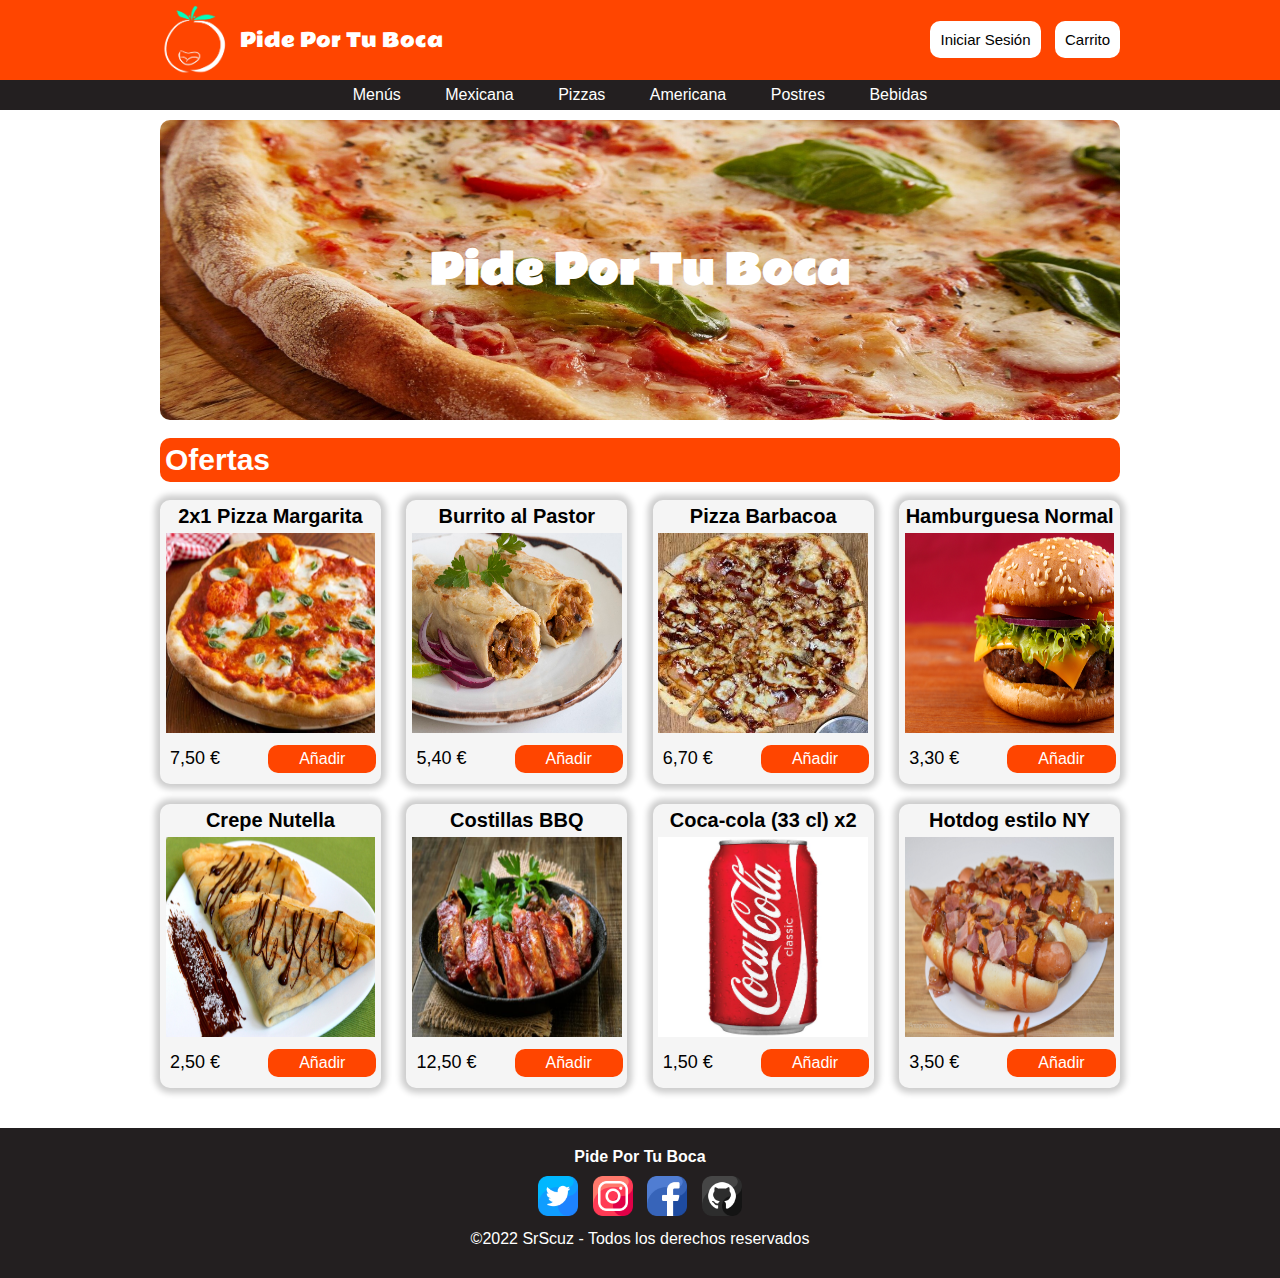
==== index.html @ 5c712d03 "Mexicana -> Empezada" ====
<!DOCTYPE html>
<html lang="es">
	<head>
		<meta charset="UTF-8" />
		<meta http-equiv="X-UA-Compatible" content="IE=edge" />
		<meta name="viewport" content="width=device-width, initial-scale=1.0" />

		<link rel="stylesheet" href="css/style_general.css" type="text/css" />
		<link rel="stylesheet" href="css/style_index.css" type="text/css" />
		<link rel="icon" href="imagenes/iconos/pptb.png" />

		<title>Pide por tu Boca</title>
	</head>
	<body>
		<div id="contenedor-general">
			<header>
				<div id="contenedor-header">
					<div id="logo-texto">
						<img id="logo" src="imagenes/logo.png" alt="logo" />
						<a href="index.html"><p>Pide Por Tu Boca</p></a>
					</div>
					<div id="botones-header">
						<a class="boton" href="404.html">Iniciar Sesión</a>
						<a class="boton" href="carrito.html">Carrito</a>
					</div>
				</div>
				<nav>
					<ul id="menu-header">
						<li><a href="404.html">Menús</a></li>
						<li><a href="mexicana.html">Mexicana</a></li>
						<li><a href="404.html">Pizzas</a></li>
						<li><a href="404.html">Americana</a></li>
						<li><a href="404.html">Postres</a></li>
						<li><a href="404.html">Bebidas</a></li>
					</ul>
				</nav>
			</header>

			<div id="contenedor-principal">
				<div id="contenido">
					<section id="carrusel-principal">
						<h1>Pide Por Tu Boca</h1>
						<div class="imagen-carrusel transicion">
							<img src="imagenes/carrusel/pizza.jpg" />
						</div>
						<div class="imagen-carrusel transicion">
							<img src="imagenes/carrusel/tacos.jpg" />
						</div>
						<div class="imagen-carrusel transicion">
							<img src="imagenes/carrusel/hamburgesa.jpg" />
						</div>
						<div class="imagen-carrusel transicion">
							<img src="imagenes/carrusel/postre.jpg" />
						</div>
					</section>
					<section id="ofertas">
						<br />
						<h1>Ofertas</h1>
						<br />
						<div id="contenedor-cartas-ofertas">
							<div class="carta-oferta">
								<h3>2x1 Pizza Margarita</h3>
								<img src="imagenes/pizzas/margarita.jpg" alt="" />
								<div class="precio-carta">
									<p>7,50 €</p>
									<a class="boton-carta" href="#">Añadir</a>
								</div>
							</div>
							<div class="carta-oferta">
								<h3>Burrito al Pastor</h3>
								<img src="imagenes/mexicana/burritos.jpg" alt="" />
								<div class="precio-carta">
									<p>5,40 €</p>
									<a class="boton-carta" href="#">Añadir</a>
								</div>
							</div>
							<div class="carta-oferta">
								<h3>Pizza Barbacoa</h3>
								<img src="imagenes/pizzas/barbacoa.jpg" alt="" />
								<div class="precio-carta">
									<p>6,70 €</p>
									<a class="boton-carta" href="#">Añadir</a>
								</div>
							</div>
							<div class="carta-oferta">
								<h3>Hamburguesa Normal</h3>
								<img src="imagenes/americana/normal.jpg" alt="" />
								<div class="precio-carta">
									<p>3,30 €</p>
									<a class="boton-carta" href="#">Añadir</a>
								</div>
							</div>
							<div class="carta-oferta">
								<h3>Crepe Nutella</h3>
								<img src="imagenes/postres/crepe nutella.jpg" alt="" />
								<div class="precio-carta">
									<p>2,50 €</p>
									<a class="boton-carta" href="">Añadir</a>
								</div>
							</div>
							<div class="carta-oferta">
								<h3>Costillas BBQ</h3>
								<img src="imagenes/americana/costillas BBQ.jpg" alt="" />
								<div class="precio-carta">
									<p>12,50 €</p>
									<a class="boton-carta" href="">Añadir</a>
								</div>
							</div>
							<div class="carta-oferta">
								<h3>Coca-cola (33 cl) x2</h3>
								<img src="imagenes/bebidas/cocacola.jpg" alt="" />
								<div class="precio-carta">
									<p>1,50 €</p>
									<a class="boton-carta" href="">Añadir</a>
								</div>
							</div>
							<div class="carta-oferta">
								<h3>Hotdog estilo NY</h3>
								<img src="imagenes/americana/hotdog ny.jpg" alt="" />
								<div class="precio-carta">
									<p>3,50 €</p>
									<a class="boton-carta" href="">Añadir</a>
								</div>
							</div>
						</div>
					</section>
				</div>
			</div>

			<footer>
				<h4>Pide Por Tu Boca</h4>
				<ul>
					<li>
						<a href="https://www.twitter.com"
							><img class="icono-footer" src="imagenes/iconos/twitter.png" alt=""
						/></a>
					</li>
					<li>
						<a href="https://www.instagram.com"
							><img class="icono-footer" src="imagenes/iconos/instagram.png" alt=""
						/></a>
					</li>
					<li>
						<a href="https://www.facebook.com"
							><img class="icono-footer" src="imagenes/iconos/facebook.png" alt=""
						/></a>
					</li>
					<li>
						<a href="https://github.com/mescvil/Pide-Por-Tu-Boca"
							><img class="icono-footer" src="imagenes/iconos/github.png" alt=""
						/></a>
					</li>
				</ul>
				<p>©2022 SrScuz - Todos los derechos reservados</p>
			</footer>
		</div>
		<script src="scripts/carrusel.js"></script>
	</body>
</html>
---- css/style_general.css ----
/* GENERAL */

* {
	padding: 0;
	margin: 0;
	box-sizing: border-box;
}

@font-face {
	font-family: Ceviche;
	src: url(../fuentes/CevicheOne.ttf);
}

body {
	font-family: Arial, Helvetica, sans-serif;
}

/* BANNER Y BARRA DE NAVEGACION */

header {
	background-color: orangered;

	width: 100%;
	height: 110px;

	position: fixed;
	top: 0;

	z-index: 3;
}

header #contenedor-header {
	height: 80px;
	width: 75%;

	display: flex;
	align-items: center;
	justify-content: space-between;

	margin: auto;
}

header #logo-texto {
	color: white;

	font-family: Ceviche;
	font-size: 19px;

	display: flex;
	align-items: center;
}

#logo-texto a {
	color: white;

	font-family: Ceviche;
	font-size: 19px;
	text-decoration: none;
}

.boton {
	background-color: white;
	color: black;

	border-radius: 10px;

	text-decoration: none;
	font-size: 15px;
	font-weight: 500;

	padding: 10px;
}

.boton:hover {
	background-color: #47ffbf;
	color: black;
}

#botones-header a {
	margin-left: 10px;
}

header #logo {
	width: 70px;
	height: 70px;
}

nav {
	background-color: #231f20;
	height: 30px;

	text-align: center;
}

#menu-header li {
	margin-left: 20px;
	margin-right: 20px;

	display: inline-block;

	padding-top: 6px;
}

#menu-header a {
	color: white;
	text-decoration: none;
}

#menu-header a:hover {
	color: rgb(221, 221, 221);
}

/* CONTENEDOR PRINCIPAL */

#contenedor-principal {
	width: 75%;

	margin-right: auto;
	margin-left: auto;
	margin-top: 120px;
}

#contenido {
	width: 100%;
}

/* FOOTER */

footer {
	position: relative;
	bottom: 0;

	background-color: #231f20;

	width: 100%;
	height: 150px;

	padding-top: 10px;
	margin: auto;
}

footer ul {
	width: fit-content;
	margin: auto;
}

footer li {
	margin-left: 5px;
	margin-right: 5px;
	display: inline-block;
}

footer h4,
p {
	color: white;
	text-align: center;

	margin: 10px;
}

.icono-footer {
	width: 40px;
	height: 40px;
}
---- css/style_index.css ----
/* CONTENIDO PRINCIPAL */

#carrusel-principal {
	position: relative;
	background-color: white;
}

#carrusel-principal h1 {
	color: white;
	font-family: Ceviche;
	font-size: 40px;

	position: absolute;
	top: 50%;
	left: 50%;
	transform: translate(-50%, -50%);
}

#carrusel-principal .imagen-carrusel {
	background-color: white;
	width: inherit;
}

#carrusel-principal img {
	display: block;
	margin: auto;

	border-radius: 10px;

	width: 100%;
	height: 300px;
}

.imagen-carrusel {
	display: none;
}

/*CONTENIDO OFERTAS */

#ofertas {
	padding-bottom: 20px;
}

#ofertas h1 {
	color: white;
	background-color: orangered;
	border-radius: 10px;

	font-size: 30px;

	padding: 5px;
	width: inherit;
}

/* CARTAS DE LAS OFERTAS */

#contenedor-cartas-ofertas {
	display: flex;
	justify-content: space-between;
	flex-wrap: wrap;
	width: inherit;
}

.carta-oferta {
	background-color: whitesmoke;
	box-shadow: 0px 0px 6px 5px rgba(0, 0, 0, 0.2);
	border-radius: 10px;

	height: fit-content;
	width: 23%;

	margin-bottom: 20px;
}

.carta-oferta h3 {
	text-align: center;
	font-size: 20px;

	padding: 5px;
}

.carta-oferta img {
	display: block;
	margin: auto;
	width: 95%;
	height: 200px;
}

.precio-carta {
	display: flex;
	align-items: center;
	justify-content: space-between;

	margin-top: 5px;
	margin-bottom: 5px;
	width: 98%;
}

.precio-carta P {
	color: black;

	font-size: 18px;
}

.boton-carta {
	color: white;
	background-color: orangered;

	text-decoration: none;
	text-align: center;

	border-radius: 10px;
	padding: 5px;
	width: 50%;
}

.boton-carta:hover {
	color: black;
	background-color: #47ffbf;
}
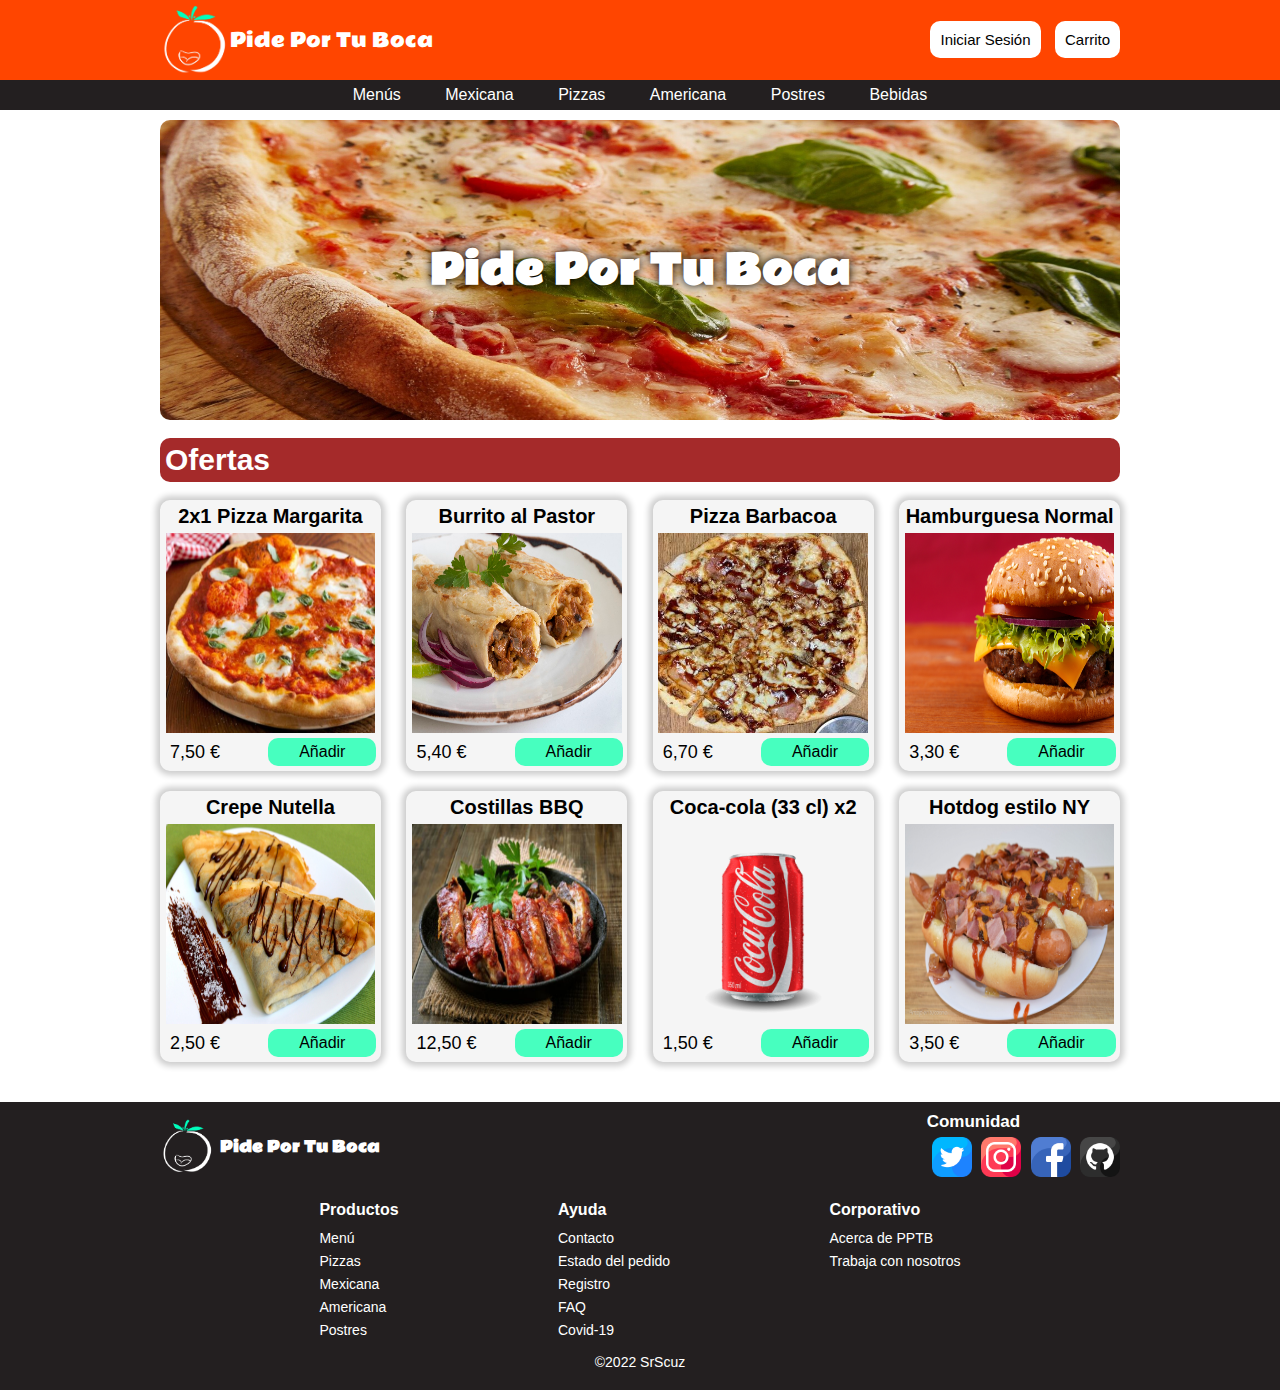
==== commit 9b5fe63f: "footer -> actualizado" ====
--- a/index.html
+++ b/index.html
@@ -128,30 +128,72 @@
 			</div>
 
 			<footer>
-				<h4>Pide Por Tu Boca</h4>
-				<ul>
-					<li>
-						<a href="https://www.twitter.com"
-							><img class="icono-footer" src="imagenes/iconos/twitter.png" alt=""
-						/></a>
-					</li>
-					<li>
-						<a href="https://www.instagram.com"
-							><img class="icono-footer" src="imagenes/iconos/instagram.png" alt=""
-						/></a>
-					</li>
-					<li>
-						<a href="https://www.facebook.com"
-							><img class="icono-footer" src="imagenes/iconos/facebook.png" alt=""
-						/></a>
-					</li>
-					<li>
-						<a href="https://github.com/mescvil/Pide-Por-Tu-Boca"
-							><img class="icono-footer" src="imagenes/iconos/github.png" alt=""
-						/></a>
-					</li>
-				</ul>
-				<p>©2022 SrScuz - Todos los derechos reservados</p>
+				<div id="contenedor-footer">
+					<div id="logo-footer">
+						<img id="logo-img" src="imagenes/logo.png" alt="logo" />
+						<h4>Pide Por Tu Boca</h4>
+					</div>
+					<div id="redes-footer">
+						<h4>Comunidad</h4>
+						<ul>
+							<li>
+								<a href=""
+									><img class="icono-footer" src="imagenes/iconos/twitter.png" alt=""
+								/></a>
+							</li>
+							<li>
+								<a href=""
+									><img class="icono-footer" src="imagenes/iconos/instagram.png" alt=""
+								/></a>
+							</li>
+							<li>
+								<a href=""
+									><img class="icono-footer" src="imagenes/iconos/facebook.png" alt=""
+								/></a>
+							</li>
+							<li>
+								<a href=""
+									><img class="icono-footer" src="imagenes/iconos/github.png" alt=""
+								/></a>
+							</li>
+						</ul>
+					</div>
+				</div>
+				<div id="contenedor-secundario-footer">
+					<div class="lista-footer">
+						<h4>Productos</h4>
+						<ul>
+							<li><a href="#">Menú</a></li>
+							<li><a href="#">Pizzas</a></li>
+							<li><a href="mexicana.html">Mexicana</a></li>
+							<li><a href="#">Americana</a></li>
+							<li><a href="#">Postres</a></li>
+						</ul>
+					</div>
+
+					<div class="lista-footer">
+						<h4>Ayuda</h4>
+						<ul>
+							<li><a href="#">Contacto</a></li>
+							<li><a href="#">Estado del pedido</a></li>
+							<li><a href="#">Registro</a></li>
+							<li><a href="#">FAQ</a></li>
+							<li><a href="#">Covid-19</a></li>
+						</ul>
+					</div>
+
+					<div class="lista-footer">
+						<h4>Corporativo</h4>
+						<ul>
+							<li><a href="">Acerca de PPTB</a></li>
+							<li><a href="">Trabaja con nosotros</a></li>
+							<li><a href=""></a></li>
+							<li><a href=""></a></li>
+							<li><a href=""></a></li>
+						</ul>
+					</div>
+				</div>
+				<p>©2022 SrScuz</p>
 			</footer>
 		</div>
 		<script src="scripts/carrusel.js"></script>
--- a/css/style_general.css
+++ b/css/style_general.css
@@ -133,32 +133,87 @@
 	background-color: #231f20;
 
 	width: 100%;
-	height: 150px;
-
+	padding-bottom: 20px;
+}
+
+#contenedor-footer {
+	display: flex;
+	justify-content: space-between;
+	align-items: center;
+
+	margin: auto;
 	padding-top: 10px;
-	margin: auto;
-}
-
-footer ul {
-	width: fit-content;
-	margin: auto;
-}
-
-footer li {
+	width: 75%;
+}
+
+#logo-footer {
+	display: flex;
+	align-items: center;
+	justify-content: left;
+}
+
+#logo-img {
+	width: 55px;
+	height: 55px;
+}
+
+#logo-footer h4 {
+	color: white;
+
+	font-family: Ceviche;
+	font-size: 15px;
+
 	margin-left: 5px;
-	margin-right: 5px;
+}
+
+#redes-footer h4 {
+	color: white;
+	font-size: 17px;
+
+	margin-bottom: 5px;
+}
+
+#redes-footer li {
 	display: inline-block;
-}
-
-footer h4,
-p {
-	color: white;
-	text-align: center;
-
-	margin: 10px;
+	margin-left: 5px;
 }
 
 .icono-footer {
 	width: 40px;
 	height: 40px;
 }
+
+#contenedor-secundario-footer {
+	color: white;
+
+	display: flex;
+	justify-content: space-evenly;
+
+	width: 75%;
+	margin: auto;
+	margin-top: 20px;
+}
+
+.lista-footer h4 {
+	font-size: 16;
+	margin-bottom: 10px;
+}
+
+.lista-footer li {
+	list-style: none;
+	margin-bottom: 5px;
+}
+
+.lista-footer a {
+	color: white;
+	text-decoration: none;
+	font-size: 14px;
+}
+
+footer p {
+	color: white;
+	text-align: center;
+	font-size: 14px;
+
+	margin-top: 10px;
+}
--- a/css/style_index.css
+++ b/css/style_index.css
@@ -9,6 +9,7 @@
 	color: white;
 	font-family: Ceviche;
 	font-size: 40px;
+	text-shadow: 0px 0px 10px black;
 
 	position: absolute;
 	top: 50%;
@@ -43,7 +44,7 @@
 
 #ofertas h1 {
 	color: white;
-	background-color: orangered;
+	background-color: brown;
 	border-radius: 10px;
 
 	font-size: 30px;
@@ -63,7 +64,7 @@
 
 .carta-oferta {
 	background-color: whitesmoke;
-	box-shadow: 0px 0px 6px 5px rgba(0, 0, 0, 0.2);
+	box-shadow: 0px 0px 6px 4px rgba(0, 0, 0, 0.2);
 	border-radius: 10px;
 
 	height: fit-content;
@@ -100,11 +101,12 @@
 	color: black;
 
 	font-size: 18px;
+	margin-left: 10px;
 }
 
 .boton-carta {
-	color: white;
-	background-color: orangered;
+	color: black;
+	background-color: #47ffbf;
 
 	text-decoration: none;
 	text-align: center;
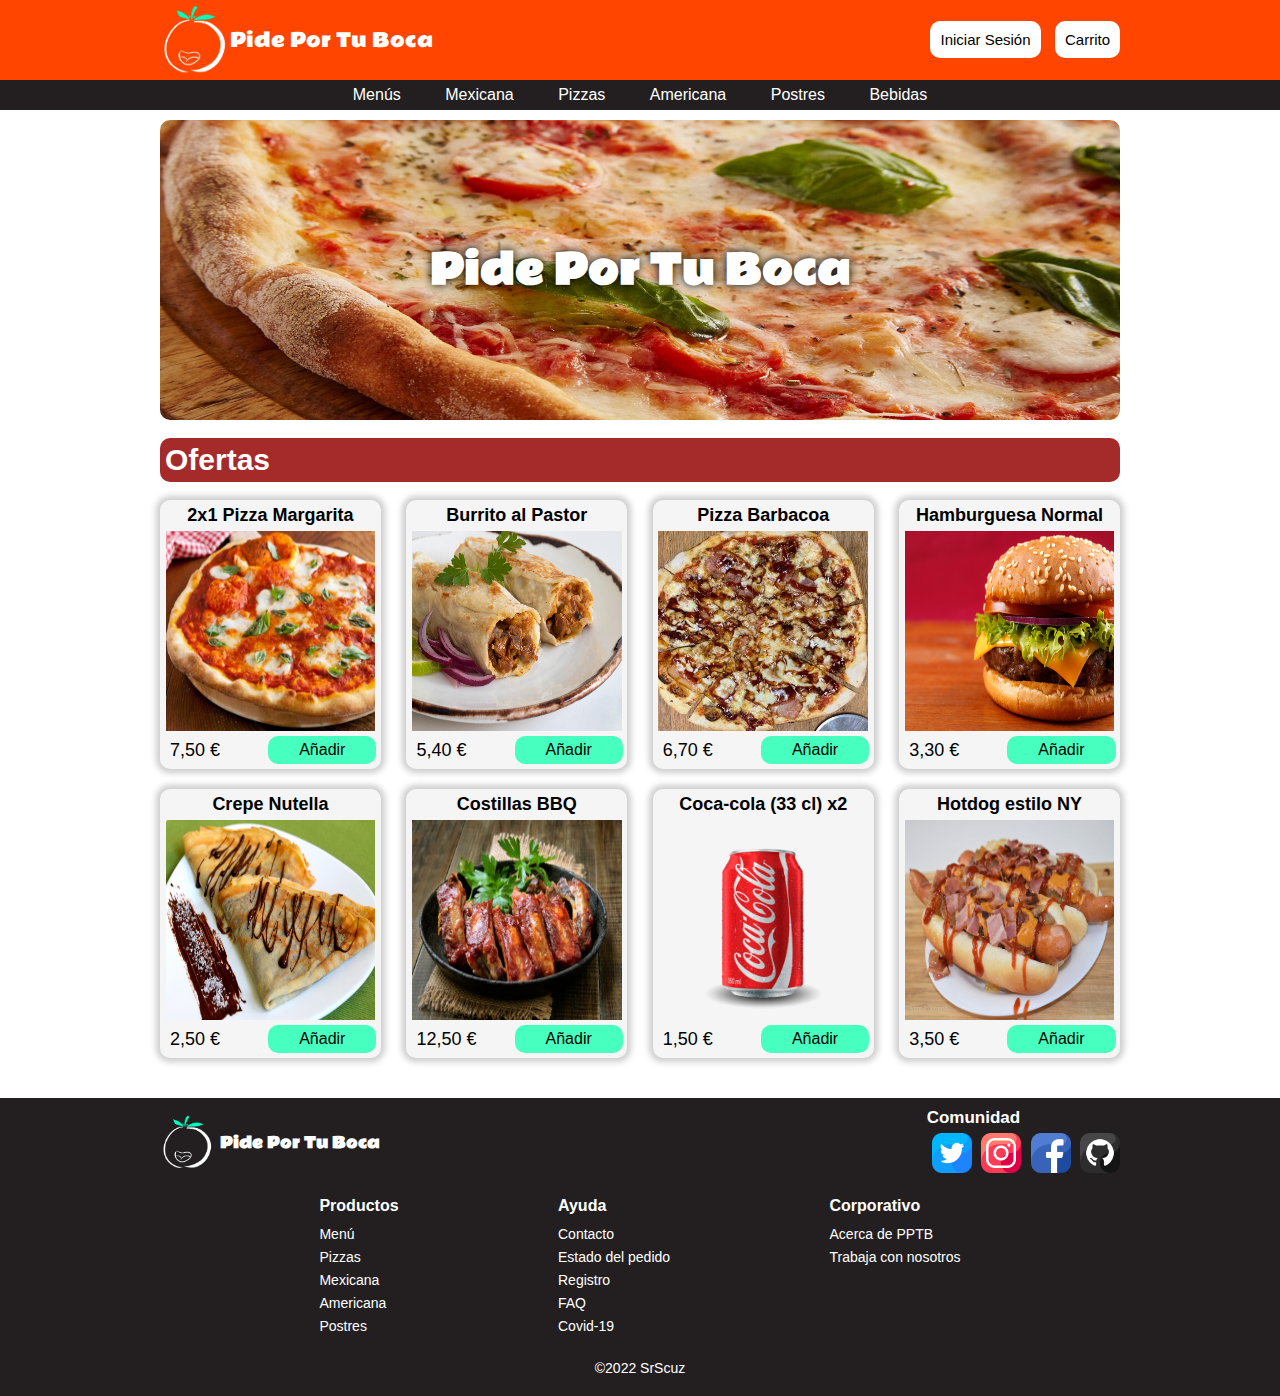
==== commit f009c96e: "Responsividad Index" ====
--- a/index.html
+++ b/index.html
@@ -7,6 +7,8 @@
 
 		<link rel="stylesheet" href="css/style_general.css" type="text/css" />
 		<link rel="stylesheet" href="css/style_index.css" type="text/css" />
+		<link rel="stylesheet" href="css/responsivo/style_index.css" type="text/css">
+
 		<link rel="icon" href="imagenes/iconos/pptb.png" />
 
 		<title>Pide por tu Boca</title>
@@ -137,22 +139,22 @@
 						<h4>Comunidad</h4>
 						<ul>
 							<li>
-								<a href=""
+								<a href="https://twitter.com/?lang=es"
 									><img class="icono-footer" src="imagenes/iconos/twitter.png" alt=""
 								/></a>
 							</li>
 							<li>
-								<a href=""
+								<a href="https://www.instagram.com/?hl=es"
 									><img class="icono-footer" src="imagenes/iconos/instagram.png" alt=""
 								/></a>
 							</li>
 							<li>
-								<a href=""
+								<a href="https://es-es.facebook.com"
 									><img class="icono-footer" src="imagenes/iconos/facebook.png" alt=""
 								/></a>
 							</li>
 							<li>
-								<a href=""
+								<a href="https://github.com/mescvil/Pide-Por-Tu-Boca"
 									><img class="icono-footer" src="imagenes/iconos/github.png" alt=""
 								/></a>
 							</li>
--- a/css/style_general.css
+++ b/css/style_general.css
@@ -215,5 +215,5 @@
 	text-align: center;
 	font-size: 14px;
 
-	margin-top: 10px;
-}
+	margin-top: 20px;
+}
--- a/css/style_index.css
+++ b/css/style_index.css
@@ -75,7 +75,7 @@
 
 .carta-oferta h3 {
 	text-align: center;
-	font-size: 20px;
+	font-size: 18px;
 
 	padding: 5px;
 }
--- a/css/responsivo/style_index.css
+++ b/css/responsivo/style_index.css
@@ -0,0 +1,57 @@
+@media only screen and (max-width: 1160px) {
+	#carrusel-principal h1 {
+		font-size: 35px;
+	}
+
+	#contenedor-cartas-ofertas {
+		justify-content: center;
+	}
+
+	.carta-oferta {
+		margin-right: 10px;
+		margin-left: 10px;
+
+		width: 30%;
+	}
+}
+
+@media only screen and (max-width: 982px) {
+	#carrusel-principal h1 {
+		font-size: 30px;
+	}
+}
+
+@media only screen and (max-width: 900px) {
+	#contenedor-cartas-ofertas {
+		justify-content: space-between;
+	}
+
+	.carta-oferta {
+		margin-right: 0;
+		margin-left: 0;
+
+		width: 48%;
+	}
+}
+
+@media only screen and (max-width: 842px) {
+	#carrusel-principal h1 {
+		font-size: 25px;
+	}
+}
+
+@media only screen and (max-width: 700px) {
+	#carrusel-principal h1 {
+		font-size: 20px;
+	}
+}
+
+@media only screen and (max-width: 547px) {
+	#carrusel-principal h1 {
+		font-size: 15px;
+	}
+
+	.carta-oferta {
+		width: 100%;
+	}
+}
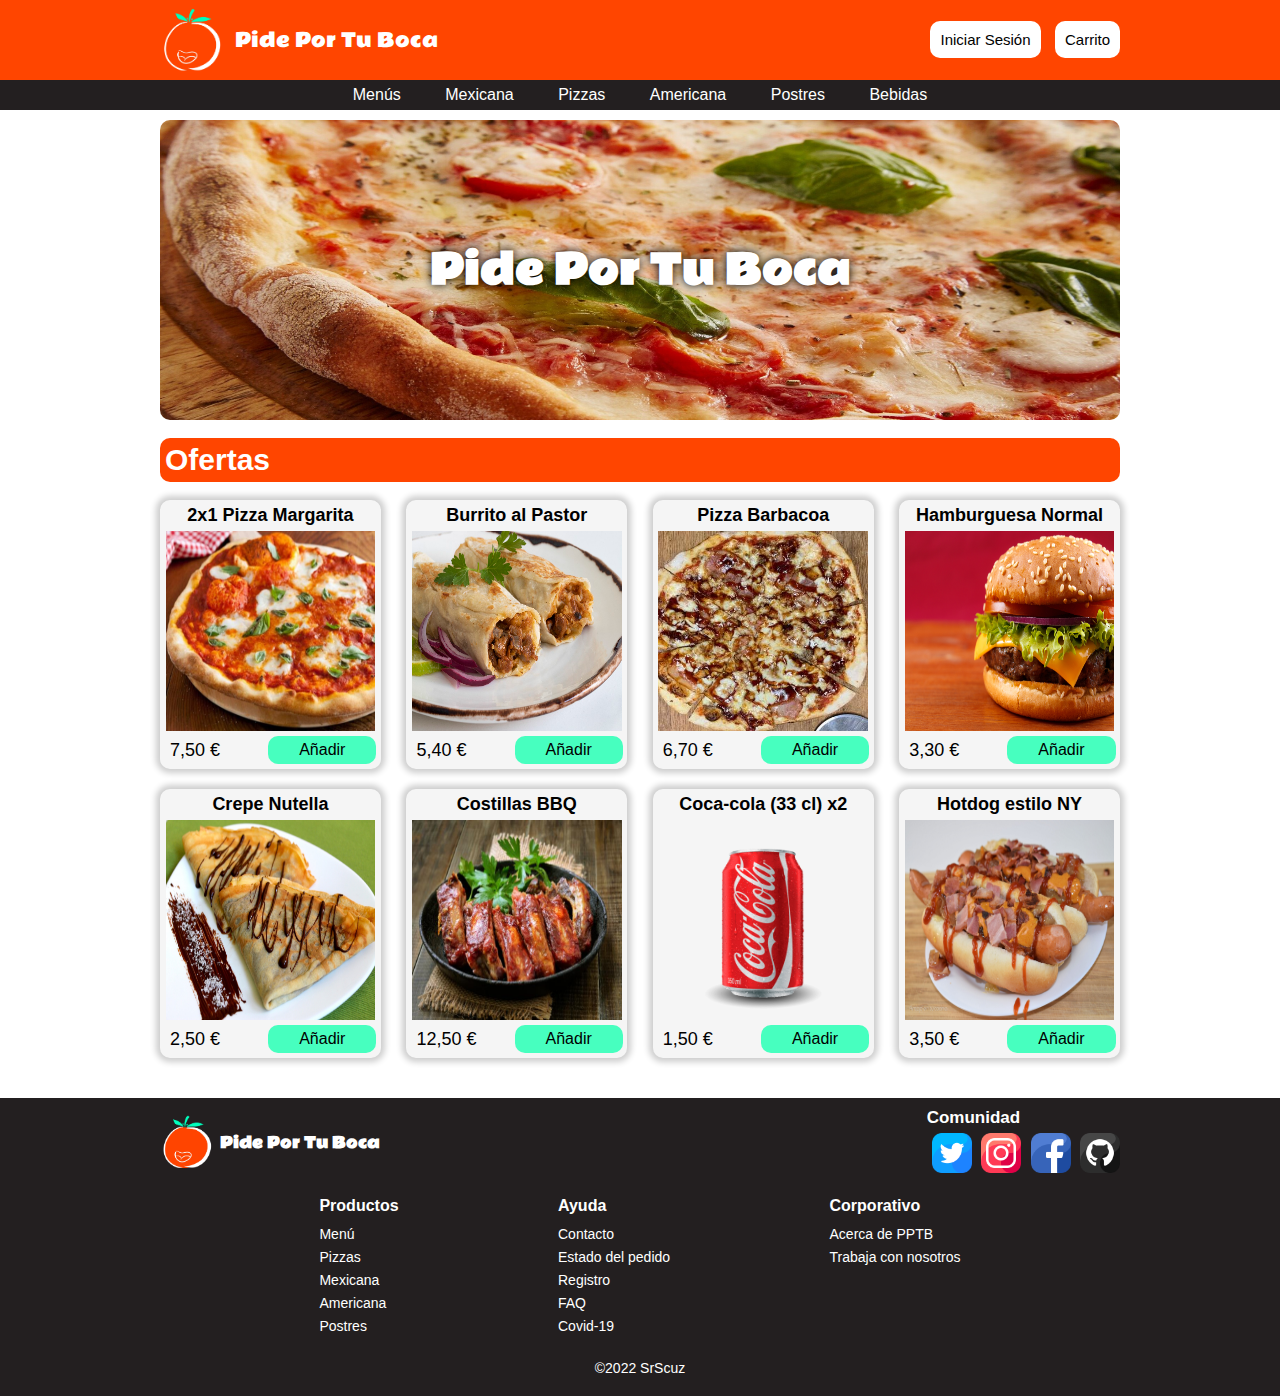
==== commit 72f2bc48: "Reorganizado HTML" ====
--- a/index.html
+++ b/index.html
@@ -5,9 +5,13 @@
 		<meta http-equiv="X-UA-Compatible" content="IE=edge" />
 		<meta name="viewport" content="width=device-width, initial-scale=1.0" />
 
+		<!-- Estilos generales -->
 		<link rel="stylesheet" href="css/style_general.css" type="text/css" />
 		<link rel="stylesheet" href="css/style_index.css" type="text/css" />
-		<link rel="stylesheet" href="css/responsivo/style_index.css" type="text/css">
+
+		<!-- Estilos responsivos -->
+		<link rel="stylesheet" href="css/responsivo/style_general_res.css" type="text/css" />
+		<link rel="stylesheet" href="css/responsivo/style_index_res.css" type="text/css" />
 
 		<link rel="icon" href="imagenes/iconos/pptb.png" />
 
@@ -22,10 +26,28 @@
 						<a href="index.html"><p>Pide Por Tu Boca</p></a>
 					</div>
 					<div id="botones-header">
-						<a class="boton" href="404.html">Iniciar Sesión</a>
+						<a class="boton" href="usuario.html">Iniciar Sesión</a>
 						<a class="boton" href="carrito.html">Carrito</a>
 					</div>
-				</div>
+					<button id="boton-menu">
+						<img id="ico-boton" src="imagenes/iconos/menu_alt.png" onclick="muestraMenu()" alt="" />
+					</button>
+				</div>
+
+				<nav id="nav-alt">
+					<ul id="menu-alt">
+						<li><a href="404.html">Menús</a></li>
+						<li><a href="mexicana.html">Mexicana</a></li>
+						<li><a href="404.html">Pizzas</a></li>
+						<li><a href="404.html">Americana</a></li>
+						<li><a href="404.html">Postres</a></li>
+						<li><a href="404.html">Bebidas</a></li>
+						<hr />
+						<li><a href="usuario.html">Iniciar Sesión</a></li>
+						<li><a href="carrito.html">Carrito</a></li>
+					</ul>
+				</nav>
+
 				<nav>
 					<ul id="menu-header">
 						<li><a href="404.html">Menús</a></li>
@@ -41,7 +63,7 @@
 			<div id="contenedor-principal">
 				<div id="contenido">
 					<section id="carrusel-principal">
-						<h1>Pide Por Tu Boca</h1>
+						<h1 id="texto-carrusel">Pide Por Tu Boca</h1>
 						<div class="imagen-carrusel transicion">
 							<img src="imagenes/carrusel/pizza.jpg" />
 						</div>
@@ -132,7 +154,7 @@
 			<footer>
 				<div id="contenedor-footer">
 					<div id="logo-footer">
-						<img id="logo-img" src="imagenes/logo.png" alt="logo" />
+						<img id="logo-img" src="imagenes/iconos/pptb.png" alt="logo" />
 						<h4>Pide Por Tu Boca</h4>
 					</div>
 					<div id="redes-footer">
@@ -176,7 +198,7 @@
 					<div class="lista-footer">
 						<h4>Ayuda</h4>
 						<ul>
-							<li><a href="#">Contacto</a></li>
+							<li><a href="contacto.html">Contacto</a></li>
 							<li><a href="#">Estado del pedido</a></li>
 							<li><a href="#">Registro</a></li>
 							<li><a href="#">FAQ</a></li>
@@ -187,15 +209,13 @@
 					<div class="lista-footer">
 						<h4>Corporativo</h4>
 						<ul>
-							<li><a href="">Acerca de PPTB</a></li>
-							<li><a href="">Trabaja con nosotros</a></li>
-							<li><a href=""></a></li>
-							<li><a href=""></a></li>
-							<li><a href=""></a></li>
+							<li><a href="#">Acerca de PPTB</a></li>
+							<li><a href="#">Trabaja con nosotros</a></li>
 						</ul>
 					</div>
 				</div>
 				<p>©2022 SrScuz</p>
+				<script src="scripts/menu.js"></script>
 			</footer>
 		</div>
 		<script src="scripts/carrusel.js"></script>
--- a/css/style_general.css
+++ b/css/style_general.css
@@ -29,7 +29,7 @@
 	z-index: 3;
 }
 
-header #contenedor-header {
+#contenedor-header {
 	height: 80px;
 	width: 75%;
 
@@ -40,7 +40,7 @@
 	margin: auto;
 }
 
-header #logo-texto {
+#logo-texto {
 	color: white;
 
 	font-family: Ceviche;
@@ -57,6 +57,57 @@
 	font-size: 19px;
 	text-decoration: none;
 }
+
+/* ELEMENTOS RESPONSIVOS */
+
+#boton-menu {
+	display: none;
+	border: none;
+	background: none;
+}
+
+#boton-menu img {
+	width: 40px;
+	height: 40px;
+}
+
+#nav-alt {
+	background-color: #231f20;
+
+	display: none;
+
+	width: 100%;
+	height: fit-content;
+	z-index: 10;
+
+	padding-bottom: 10px;
+}
+
+#nav-alt ul {
+	margin: auto;
+	width: 90%;
+	padding-top: 10px;
+}
+
+#nav-alt li {
+	text-align: right;
+	height: 25px;
+	margin-top: 5px;
+	list-style: none;
+}
+
+#nav-alt a {
+	color: white;
+	text-decoration: none;
+}
+
+#nav-alt hr {
+	margin-top: 5px;
+	margin-bottom: 10px;
+	border: 1px solid orangered;
+}
+
+/* FIN ELEMENTOS RESPONSIVOS */
 
 .boton {
 	background-color: white;
@@ -80,9 +131,11 @@
 	margin-left: 10px;
 }
 
-header #logo {
-	width: 70px;
-	height: 70px;
+#logo {
+	width: 65px;
+	height: 65px;
+
+	margin-right: 10px;
 }
 
 nav {
--- a/css/style_index.css
+++ b/css/style_index.css
@@ -5,11 +5,13 @@
 	background-color: white;
 }
 
-#carrusel-principal h1 {
+#texto-carrusel {
 	color: white;
 	font-family: Ceviche;
 	font-size: 40px;
 	text-shadow: 0px 0px 10px black;
+
+	text-align: center;
 
 	position: absolute;
 	top: 50%;
@@ -44,7 +46,7 @@
 
 #ofertas h1 {
 	color: white;
-	background-color: brown;
+	background-color: orangered;
 	border-radius: 10px;
 
 	font-size: 30px;
--- a/css/responsivo/style_general_res.css
+++ b/css/responsivo/style_general_res.css
@@ -0,0 +1,72 @@
+/* CONTENEDOR GENERAL */
+
+@media only screen and (max-width: 1142px) {
+	#contenedor-principal,
+	#contenedor-header,
+	#contenedor-footer {
+		width: 85%;
+	}
+}
+
+@media only screen and (max-width: 1010px) {
+	#contenedor-principal,
+	#contenedor-header,
+	#contenedor-footer {
+		width: 90%;
+	}
+}
+
+@media only screen and (max-width: 1010px) {
+	#contenedor-principal,
+	#contenedor-header,
+	#contenedor-footer {
+		width: 95%;
+	}
+}
+
+/* FOOTER Y HEADER */
+
+@media only screen and (max-width: 640px) {
+	#contenedor-secundario-footer {
+		width: 95%;
+		justify-content: space-between;
+	}
+
+	#contenedor-principal {
+		margin-top: 90px;
+	}
+
+	header {
+		height: 70px;
+	}
+
+	#logo {
+		height: 60px;
+		width: 60px;
+	}
+
+	#contenedor-header {
+		width: 90%;
+		height: 100%;
+	}
+
+	#boton-menu {
+		display: block;
+	}
+
+	nav,
+	#botones-header {
+		display: none;
+	}
+}
+
+@media only screen and (max-width: 440px) {
+	#contenedor-footer {
+		flex-direction: column;
+		height: 150px;
+	}
+
+	#redes-footer h4 {
+		text-align: center;
+	}
+}
--- a/css/responsivo/style_index_res.css
+++ b/css/responsivo/style_index_res.css
@@ -0,0 +1,35 @@
+@media only screen and (max-width: 902px) {
+	#carrusel-principal h1 {
+		font-size: 35px;
+	}
+
+	#contenedor-cartas-ofertas {
+		justify-content: center;
+	}
+
+	.carta-oferta {
+		margin-left: 10px;
+		margin-right: 10px;
+
+		width: 30%;
+	}
+}
+
+@media only screen and (max-width: 700px) {
+	#contenedor-cartas-ofertas {
+		justify-content: space-between;
+	}
+
+	.carta-oferta {
+		margin-left: 0;
+		margin-right: 0;
+
+		width: 48%;
+	}
+}
+
+@media only screen and (max-width: 554px) {
+	.carta-oferta {
+		width: 100%;
+	}
+}
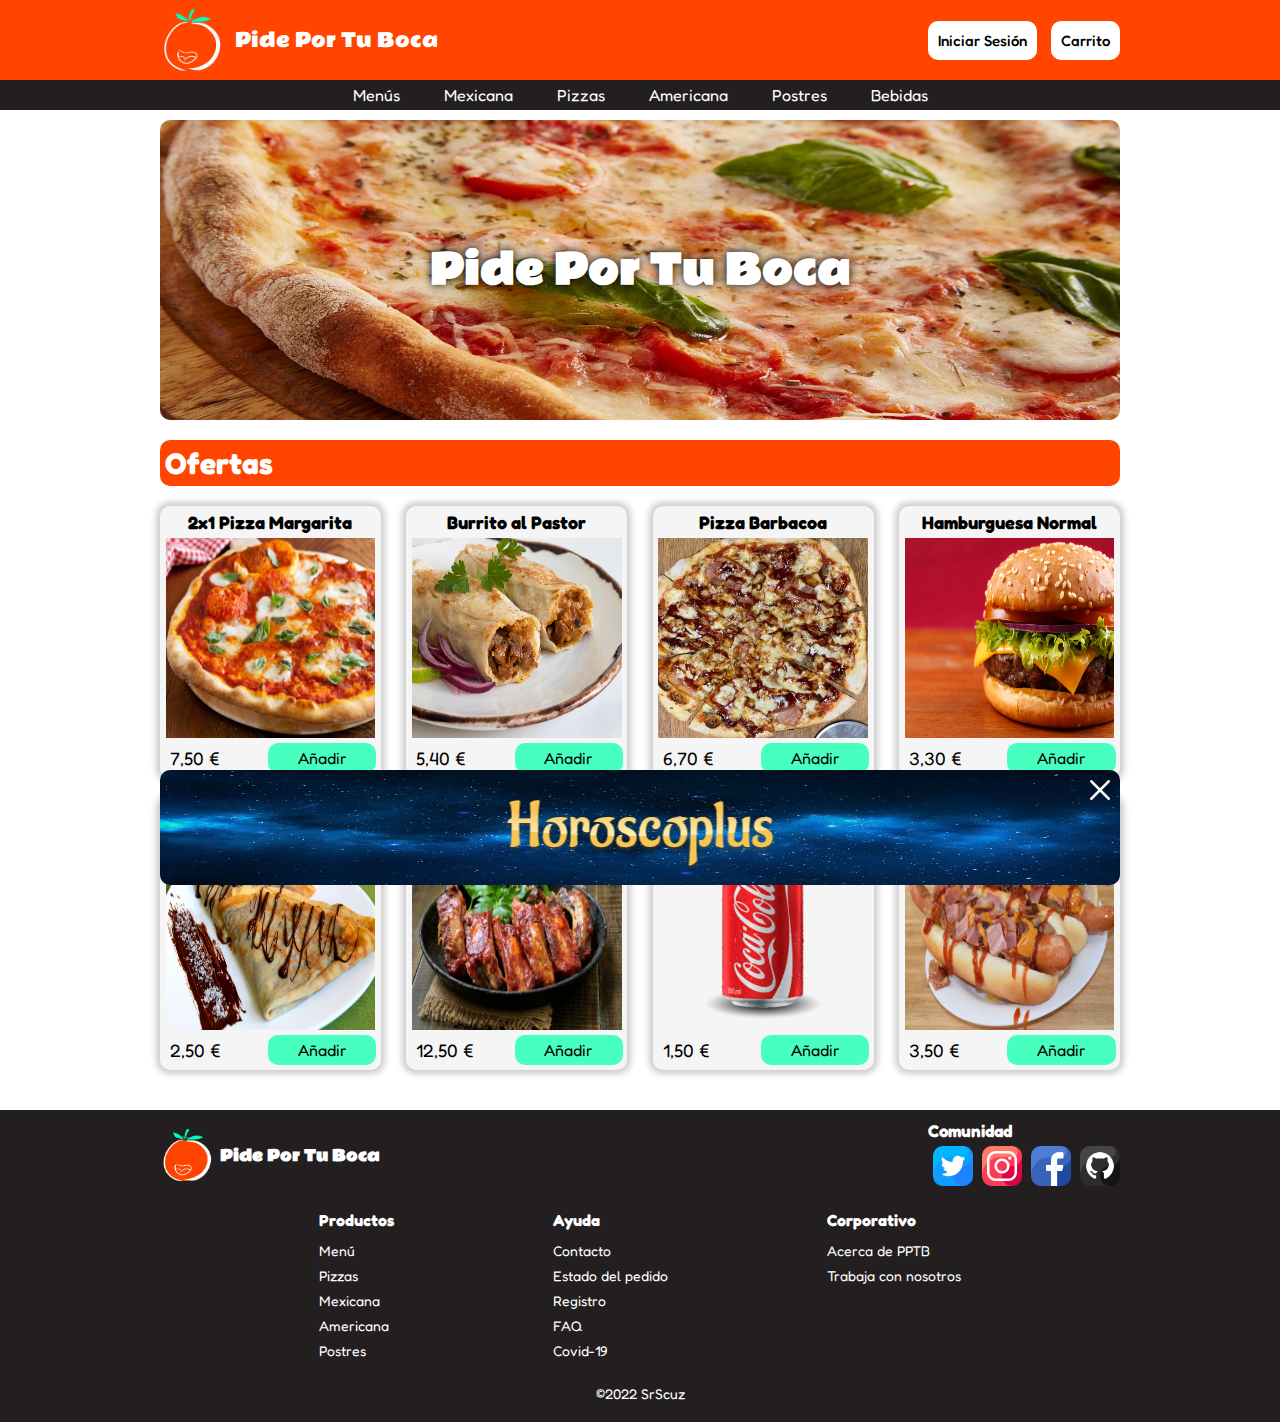
==== commit 55656231: "Anuncio creado" ====
--- a/index.html
+++ b/index.html
@@ -149,6 +149,16 @@
 						</div>
 					</section>
 				</div>
+
+				<div id="anuncio">
+					<div id="contenedor-anuncio">
+						<a href="https://ziulo.github.io/Horoscoplus/">
+							<img id="fondo" src="imagenes/anuncio.jpg" alt="" />
+							<img id="logo-anuncio" src="imagenes/logo_horoscopo.png" alt="" />
+						</a>
+						<button id="boton-anuncio"><img src="imagenes/iconos/close_alt.png" onclick="cierraAnuncio()" alt="" /></button>
+					</div>
+				</div>
 			</div>
 
 			<footer>
@@ -216,6 +226,7 @@
 				</div>
 				<p>©2022 SrScuz</p>
 				<script src="scripts/menu.js"></script>
+				<script src="scripts/anuncio.js"></script>
 			</footer>
 		</div>
 		<script src="scripts/carrusel.js"></script>
--- a/css/style_general.css
+++ b/css/style_general.css
@@ -11,8 +11,13 @@
 	src: url(../fuentes/CevicheOne.ttf);
 }
 
+@font-face {
+	font-family: Fredoka;
+	src: url(../fuentes/Fredoka.ttf);
+}
+
 body {
-	font-family: Arial, Helvetica, sans-serif;
+	font-family: Fredoka;
 }
 
 /* BANNER Y BARRA DE NAVEGACION */
@@ -151,7 +156,7 @@
 
 	display: inline-block;
 
-	padding-top: 6px;
+	padding-top: 5px;
 }
 
 #menu-header a {
--- a/css/style_index.css
+++ b/css/style_index.css
@@ -122,3 +122,54 @@
 	color: black;
 	background-color: #47ffbf;
 }
+
+#anuncio {
+	position: fixed;
+	bottom: 15px;
+	z-index: 10;
+
+	height: 115px;
+	width: inherit;
+}
+
+#contenedor-anuncio {
+	border-radius: 10px;
+	position: relative;
+
+	width: 100%;
+	height: inherit;
+}
+
+#contenedor-anuncio a {
+	width: inherit;
+	height: inherit;
+}
+
+#fondo {
+	border-radius: 10px;
+
+	height: inherit;
+	width: inherit;
+}
+
+#logo-anuncio {
+	position: absolute;
+	top: -20px;
+	right: 50%;
+
+	transform: translateX(50%);
+}
+
+#boton-anuncio {
+	background: none;
+	border: none;
+
+	position: absolute;
+	top: 10px;
+	right: 10px;
+}
+
+#boton-anuncio img {
+	width: 20px;
+	height: 20px;
+}
